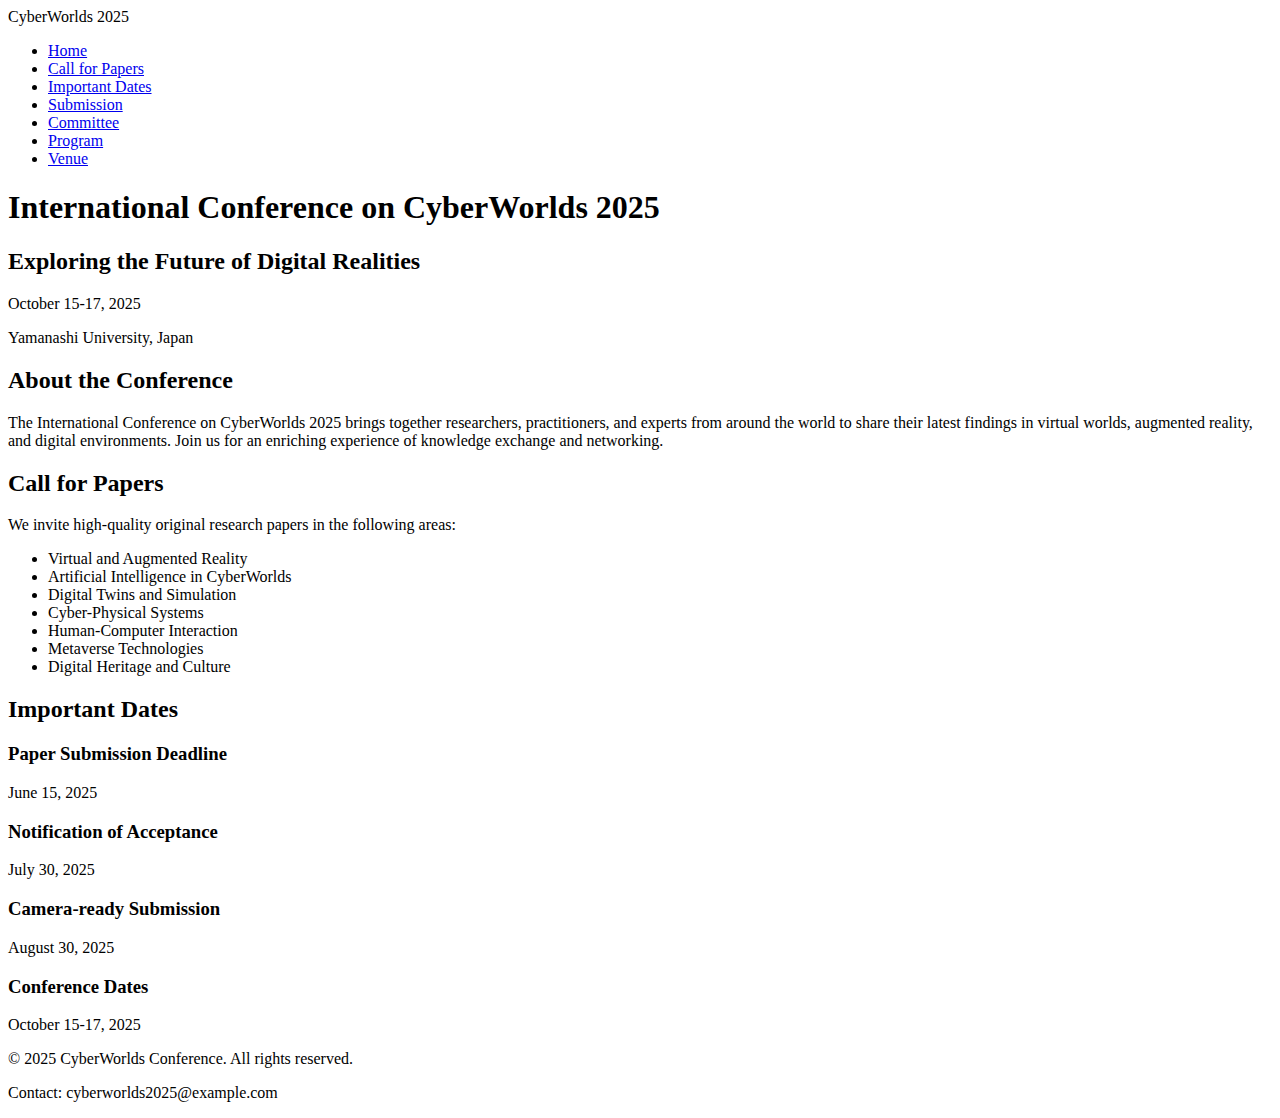
==== index.html @ cdb7fa97 "Create index.html" ====
<!DOCTYPE html>
<html lang="en">
<head>
    <meta charset="UTF-8">
    <meta name="viewport" content="width=device-width, initial-scale=1.0">
    <title>CyberWorlds 2025 - International Conference on CyberWorlds</title>
    <link rel="stylesheet" href="css/style.css">
    <link href="https://fonts.googleapis.com/css2?family=Roboto:wght@300;400;500;700&display=swap" rel="stylesheet">
</head>
<body>
    <header class="main-header">
        <nav class="navbar">
            <div class="container">
                <div class="logo">CyberWorlds 2025</div>
                <ul class="nav-links">
                    <li><a href="#home">Home</a></li>
                    <li><a href="#cfp">Call for Papers</a></li>
                    <li><a href="#dates">Important Dates</a></li>
                    <li><a href="#submission">Submission</a></li>
                    <li><a href="#committee">Committee</a></li>
                    <li><a href="#program">Program</a></li>
                    <li><a href="#venue">Venue</a></li>
                </ul>
            </div>
        </nav>
        <div class="hero">
            <div class="container">
                <h1>International Conference on CyberWorlds 2025</h1>
                <h2>Exploring the Future of Digital Realities</h2>
                <p class="conference-date">October 15-17, 2025</p>
                <p class="conference-location">Yamanashi University, Japan</p>
            </div>
        </div>
    </header>

    <main>
        <section id="about" class="section">
            <div class="container">
                <h2>About the Conference</h2>
                <p>The International Conference on CyberWorlds 2025 brings together researchers, practitioners, and experts from around the world to share their latest findings in virtual worlds, augmented reality, and digital environments. Join us for an enriching experience of knowledge exchange and networking.</p>
            </div>
        </section>

        <section id="cfp" class="section">
            <div class="container">
                <h2>Call for Papers</h2>
                <p>We invite high-quality original research papers in the following areas:</p>
                <ul class="topics-list">
                    <li>Virtual and Augmented Reality</li>
                    <li>Artificial Intelligence in CyberWorlds</li>
                    <li>Digital Twins and Simulation</li>
                    <li>Cyber-Physical Systems</li>
                    <li>Human-Computer Interaction</li>
                    <li>Metaverse Technologies</li>
                    <li>Digital Heritage and Culture</li>
                </ul>
            </div>
        </section>

        <section id="dates" class="section">
            <div class="container">
                <h2>Important Dates</h2>
                <div class="dates-grid">
                    <div class="date-item">
                        <h3>Paper Submission Deadline</h3>
                        <p>June 15, 2025</p>
                    </div>
                    <div class="date-item">
                        <h3>Notification of Acceptance</h3>
                        <p>July 30, 2025</p>
                    </div>
                    <div class="date-item">
                        <h3>Camera-ready Submission</h3>
                        <p>August 30, 2025</p>
                    </div>
                    <div class="date-item">
                        <h3>Conference Dates</h3>
                        <p>October 15-17, 2025</p>
                    </div>
                </div>
            </div>
        </section>
    </main>

    <footer class="main-footer">
        <div class="container">
            <p>&copy; 2025 CyberWorlds Conference. All rights reserved.</p>
            <p>Contact: cyberworlds2025@example.com</p>
        </div>
    </footer>

    <script src="js/main.js"></script>
</body>
</html>
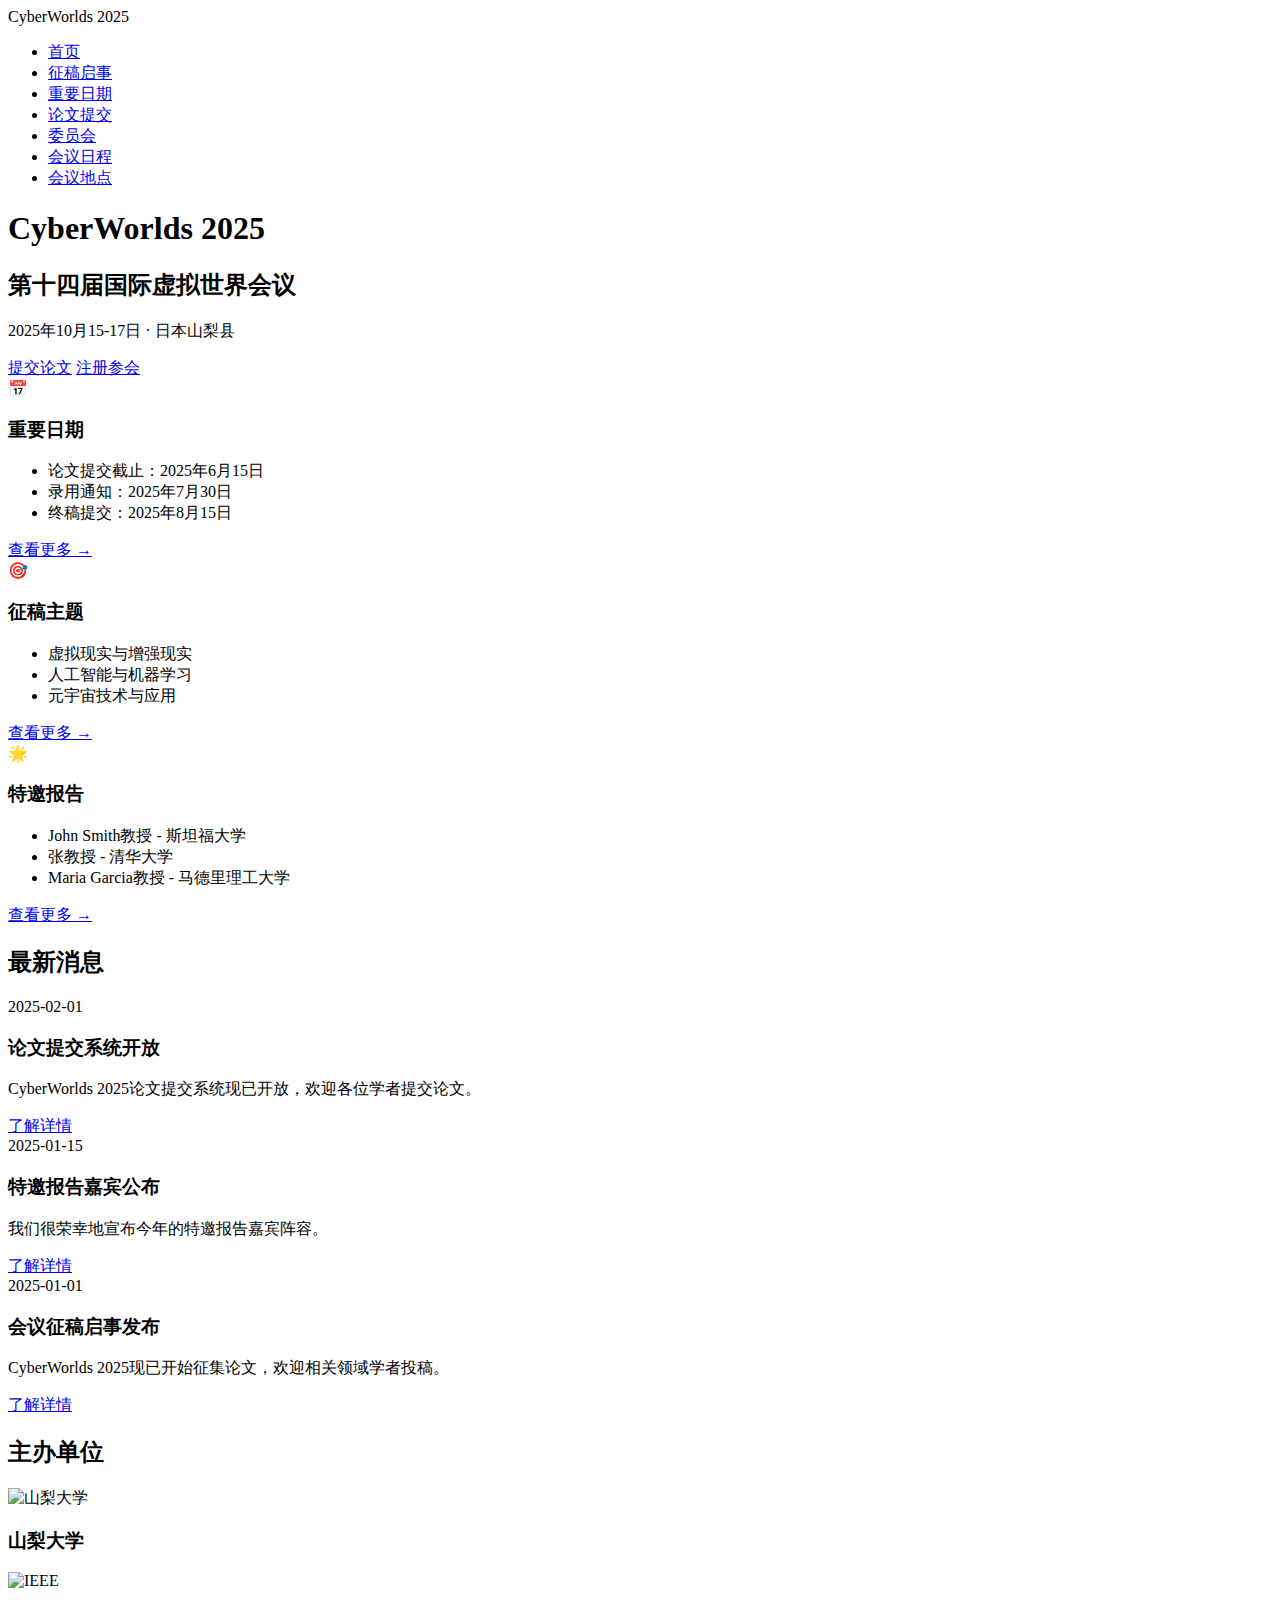
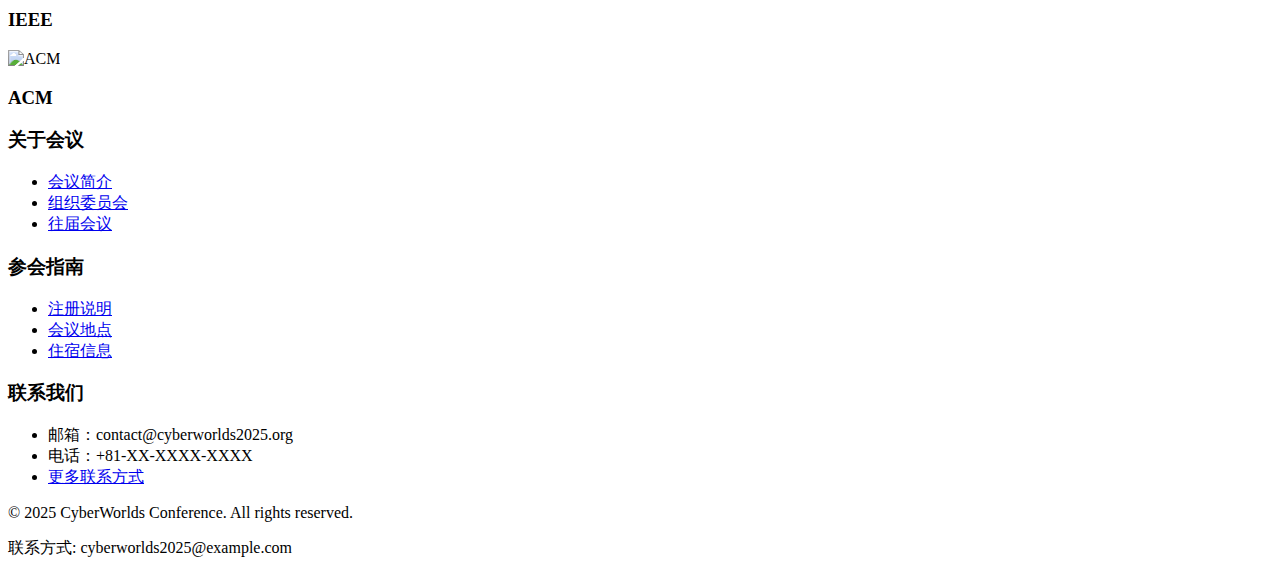
==== commit 37e3b263: "Update index.html" ====
--- a/index.html
+++ b/index.html
@@ -1,9 +1,9 @@
 <!DOCTYPE html>
-<html lang="en">
+<html lang="zh">
 <head>
     <meta charset="UTF-8">
     <meta name="viewport" content="width=device-width, initial-scale=1.0">
-    <title>CyberWorlds 2025 - International Conference on CyberWorlds</title>
+    <title>CyberWorlds 2025 - 国际虚拟世界会议</title>
     <link rel="stylesheet" href="css/style.css">
     <link href="https://fonts.googleapis.com/css2?family=Roboto:wght@300;400;500;700&display=swap" rel="stylesheet">
 </head>
@@ -13,69 +13,142 @@
             <div class="container">
                 <div class="logo">CyberWorlds 2025</div>
                 <ul class="nav-links">
-                    <li><a href="#home">Home</a></li>
-                    <li><a href="#cfp">Call for Papers</a></li>
-                    <li><a href="#dates">Important Dates</a></li>
-                    <li><a href="#submission">Submission</a></li>
-                    <li><a href="#committee">Committee</a></li>
-                    <li><a href="#program">Program</a></li>
-                    <li><a href="#venue">Venue</a></li>
+                    <li><a href="index.html">首页</a></li>
+                    <li><a href="call-for-papers.html">征稿启事</a></li>
+                    <li><a href="important-dates.html">重要日期</a></li>
+                    <li><a href="submission.html">论文提交</a></li>
+                    <li><a href="committee.html">委员会</a></li>
+                    <li><a href="program.html">会议日程</a></li>
+                    <li><a href="venue.html">会议地点</a></li>
                 </ul>
             </div>
         </nav>
-        <div class="hero">
-            <div class="container">
-                <h1>International Conference on CyberWorlds 2025</h1>
-                <h2>Exploring the Future of Digital Realities</h2>
-                <p class="conference-date">October 15-17, 2025</p>
-                <p class="conference-location">Yamanashi University, Japan</p>
-            </div>
-        </div>
     </header>
 
     <main>
-        <section id="about" class="section">
+        <section class="hero">
             <div class="container">
-                <h2>About the Conference</h2>
-                <p>The International Conference on CyberWorlds 2025 brings together researchers, practitioners, and experts from around the world to share their latest findings in virtual worlds, augmented reality, and digital environments. Join us for an enriching experience of knowledge exchange and networking.</p>
+                <div class="hero-content">
+                    <h1>CyberWorlds 2025</h1>
+                    <h2>第十四届国际虚拟世界会议</h2>
+                    <p class="conference-date">2025年10月15-17日 · 日本山梨县</p>
+                    <div class="hero-buttons">
+                        <a href="submission.html" class="btn btn-primary">提交论文</a>
+                        <a href="registration.html" class="btn btn-secondary">注册参会</a>
+                    </div>
+                </div>
             </div>
         </section>
 
-        <section id="cfp" class="section">
+        <section class="highlights">
             <div class="container">
-                <h2>Call for Papers</h2>
-                <p>We invite high-quality original research papers in the following areas:</p>
-                <ul class="topics-list">
-                    <li>Virtual and Augmented Reality</li>
-                    <li>Artificial Intelligence in CyberWorlds</li>
-                    <li>Digital Twins and Simulation</li>
-                    <li>Cyber-Physical Systems</li>
-                    <li>Human-Computer Interaction</li>
-                    <li>Metaverse Technologies</li>
-                    <li>Digital Heritage and Culture</li>
-                </ul>
+                <div class="highlight-grid">
+                    <div class="highlight-card">
+                        <div class="highlight-icon">📅</div>
+                        <h3>重要日期</h3>
+                        <ul>
+                            <li>论文提交截止：2025年6月15日</li>
+                            <li>录用通知：2025年7月30日</li>
+                            <li>终稿提交：2025年8月15日</li>
+                        </ul>
+                        <a href="important-dates.html" class="highlight-link">查看更多 →</a>
+                    </div>
+                    <div class="highlight-card">
+                        <div class="highlight-icon">🎯</div>
+                        <h3>征稿主题</h3>
+                        <ul>
+                            <li>虚拟现实与增强现实</li>
+                            <li>人工智能与机器学习</li>
+                            <li>元宇宙技术与应用</li>
+                        </ul>
+                        <a href="call-for-papers.html" class="highlight-link">查看更多 →</a>
+                    </div>
+                    <div class="highlight-card">
+                        <div class="highlight-icon">🌟</div>
+                        <h3>特邀报告</h3>
+                        <ul>
+                            <li>John Smith教授 - 斯坦福大学</li>
+                            <li>张教授 - 清华大学</li>
+                            <li>Maria Garcia教授 - 马德里理工大学</li>
+                        </ul>
+                        <a href="program.html" class="highlight-link">查看更多 →</a>
+                    </div>
+                </div>
             </div>
         </section>
 
-        <section id="dates" class="section">
+        <section class="news">
             <div class="container">
-                <h2>Important Dates</h2>
-                <div class="dates-grid">
-                    <div class="date-item">
-                        <h3>Paper Submission Deadline</h3>
-                        <p>June 15, 2025</p>
+                <h2>最新消息</h2>
+                <div class="news-grid">
+                    <div class="news-card">
+                        <div class="news-date">2025-02-01</div>
+                        <h3>论文提交系统开放</h3>
+                        <p>CyberWorlds 2025论文提交系统现已开放，欢迎各位学者提交论文。</p>
+                        <a href="#" class="news-link">了解详情</a>
                     </div>
-                    <div class="date-item">
-                        <h3>Notification of Acceptance</h3>
-                        <p>July 30, 2025</p>
+                    <div class="news-card">
+                        <div class="news-date">2025-01-15</div>
+                        <h3>特邀报告嘉宾公布</h3>
+                        <p>我们很荣幸地宣布今年的特邀报告嘉宾阵容。</p>
+                        <a href="#" class="news-link">了解详情</a>
                     </div>
-                    <div class="date-item">
-                        <h3>Camera-ready Submission</h3>
-                        <p>August 30, 2025</p>
+                    <div class="news-card">
+                        <div class="news-date">2025-01-01</div>
+                        <h3>会议征稿启事发布</h3>
+                        <p>CyberWorlds 2025现已开始征集论文，欢迎相关领域学者投稿。</p>
+                        <a href="#" class="news-link">了解详情</a>
                     </div>
-                    <div class="date-item">
-                        <h3>Conference Dates</h3>
-                        <p>October 15-17, 2025</p>
+                </div>
+            </div>
+        </section>
+
+        <section class="sponsors">
+            <div class="container">
+                <h2>主办单位</h2>
+                <div class="sponsor-grid">
+                    <div class="sponsor-card">
+                        <img src="images/yamanashi-logo.png" alt="山梨大学">
+                        <h3>山梨大学</h3>
+                    </div>
+                    <div class="sponsor-card">
+                        <img src="images/ieee-logo.png" alt="IEEE">
+                        <h3>IEEE</h3>
+                    </div>
+                    <div class="sponsor-card">
+                        <img src="images/acm-logo.png" alt="ACM">
+                        <h3>ACM</h3>
+                    </div>
+                </div>
+            </div>
+        </section>
+
+        <section class="quick-links">
+            <div class="container">
+                <div class="quick-links-grid">
+                    <div class="quick-link-card">
+                        <h3>关于会议</h3>
+                        <ul>
+                            <li><a href="about.html">会议简介</a></li>
+                            <li><a href="committee.html">组织委员会</a></li>
+                            <li><a href="previous.html">往届会议</a></li>
+                        </ul>
+                    </div>
+                    <div class="quick-link-card">
+                        <h3>参会指南</h3>
+                        <ul>
+                            <li><a href="registration.html">注册说明</a></li>
+                            <li><a href="venue.html">会议地点</a></li>
+                            <li><a href="accommodation.html">住宿信息</a></li>
+                        </ul>
+                    </div>
+                    <div class="quick-link-card">
+                        <h3>联系我们</h3>
+                        <ul>
+                            <li>邮箱：contact@cyberworlds2025.org</li>
+                            <li>电话：+81-XX-XXXX-XXXX</li>
+                            <li><a href="contact.html">更多联系方式</a></li>
+                        </ul>
                     </div>
                 </div>
             </div>
@@ -85,10 +158,11 @@
     <footer class="main-footer">
         <div class="container">
             <p>&copy; 2025 CyberWorlds Conference. All rights reserved.</p>
-            <p>Contact: cyberworlds2025@example.com</p>
+            <p>联系方式: cyberworlds2025@example.com</p>
         </div>
     </footer>
 
     <script src="js/main.js"></script>
 </body>
 </html>
+
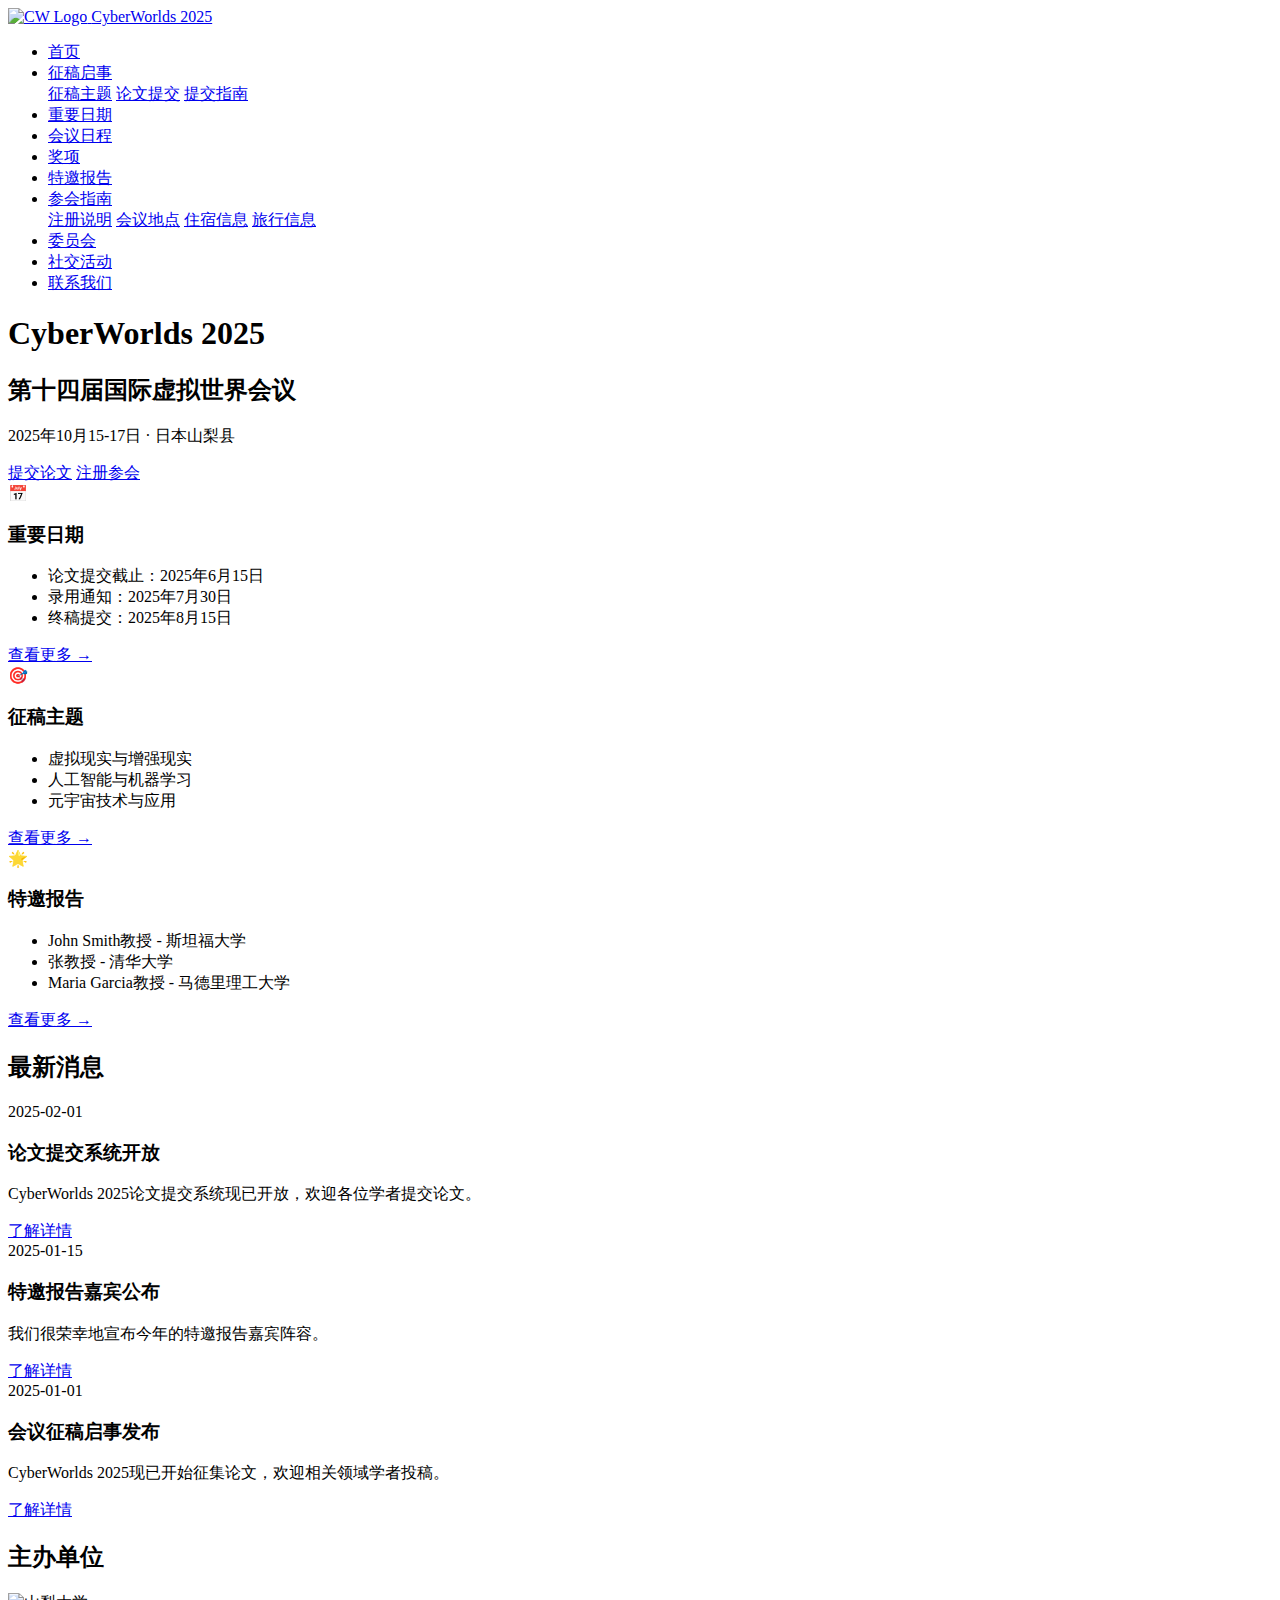
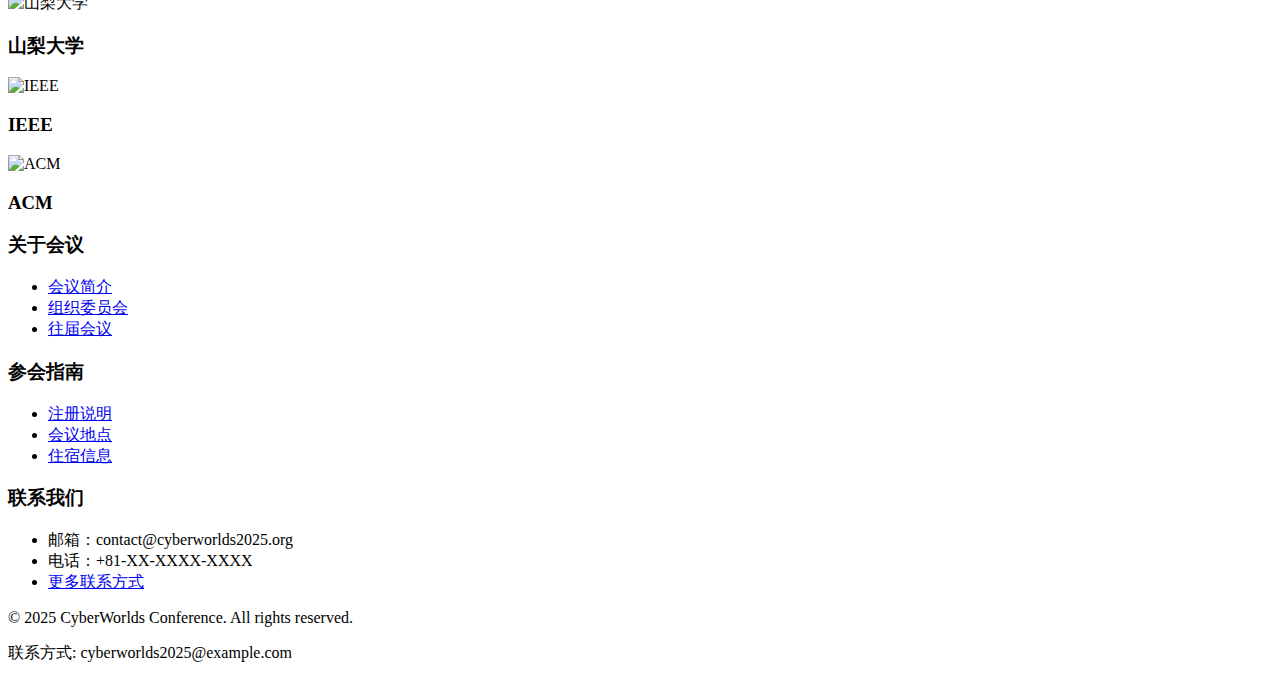
==== commit 81194cdc: "Update index.html" ====
--- a/index.html
+++ b/index.html
@@ -11,15 +11,36 @@
     <header class="main-header">
         <nav class="navbar">
             <div class="container">
-                <div class="logo">CyberWorlds 2025</div>
+                <a href="index.html" class="logo">
+                    <img src="images/logo.png" alt="CW Logo">
+                    <span class="logo-text">CyberWorlds 2025</span>
+                </a>
                 <ul class="nav-links">
                     <li><a href="index.html">首页</a></li>
-                    <li><a href="call-for-papers.html">征稿启事</a></li>
+                    <li class="dropdown">
+                        <a href="call-for-papers.html">征稿启事</a>
+                        <div class="dropdown-content">
+                            <a href="call-for-papers.html#topics">征稿主题</a>
+                            <a href="call-for-papers.html#submission">论文提交</a>
+                            <a href="call-for-papers.html#guidelines">提交指南</a>
+                        </div>
+                    </li>
                     <li><a href="important-dates.html">重要日期</a></li>
-                    <li><a href="submission.html">论文提交</a></li>
+                    <li><a href="program.html">会议日程</a></li>
+                    <li><a href="awards.html">奖项</a></li>
+                    <li><a href="keynote.html">特邀报告</a></li>
+                    <li class="dropdown">
+                        <a href="for-attendees.html">参会指南</a>
+                        <div class="dropdown-content">
+                            <a href="registration.html">注册说明</a>
+                            <a href="venue.html">会议地点</a>
+                            <a href="accommodation.html">住宿信息</a>
+                            <a href="travel.html">旅行信息</a>
+                        </div>
+                    </li>
                     <li><a href="committee.html">委员会</a></li>
-                    <li><a href="program.html">会议日程</a></li>
-                    <li><a href="venue.html">会议地点</a></li>
+                    <li><a href="social-events.html">社交活动</a></li>
+                    <li><a href="contact.html">联系我们</a></li>
                 </ul>
             </div>
         </nav>
@@ -165,4 +186,3 @@
     <script src="js/main.js"></script>
 </body>
 </html>
-
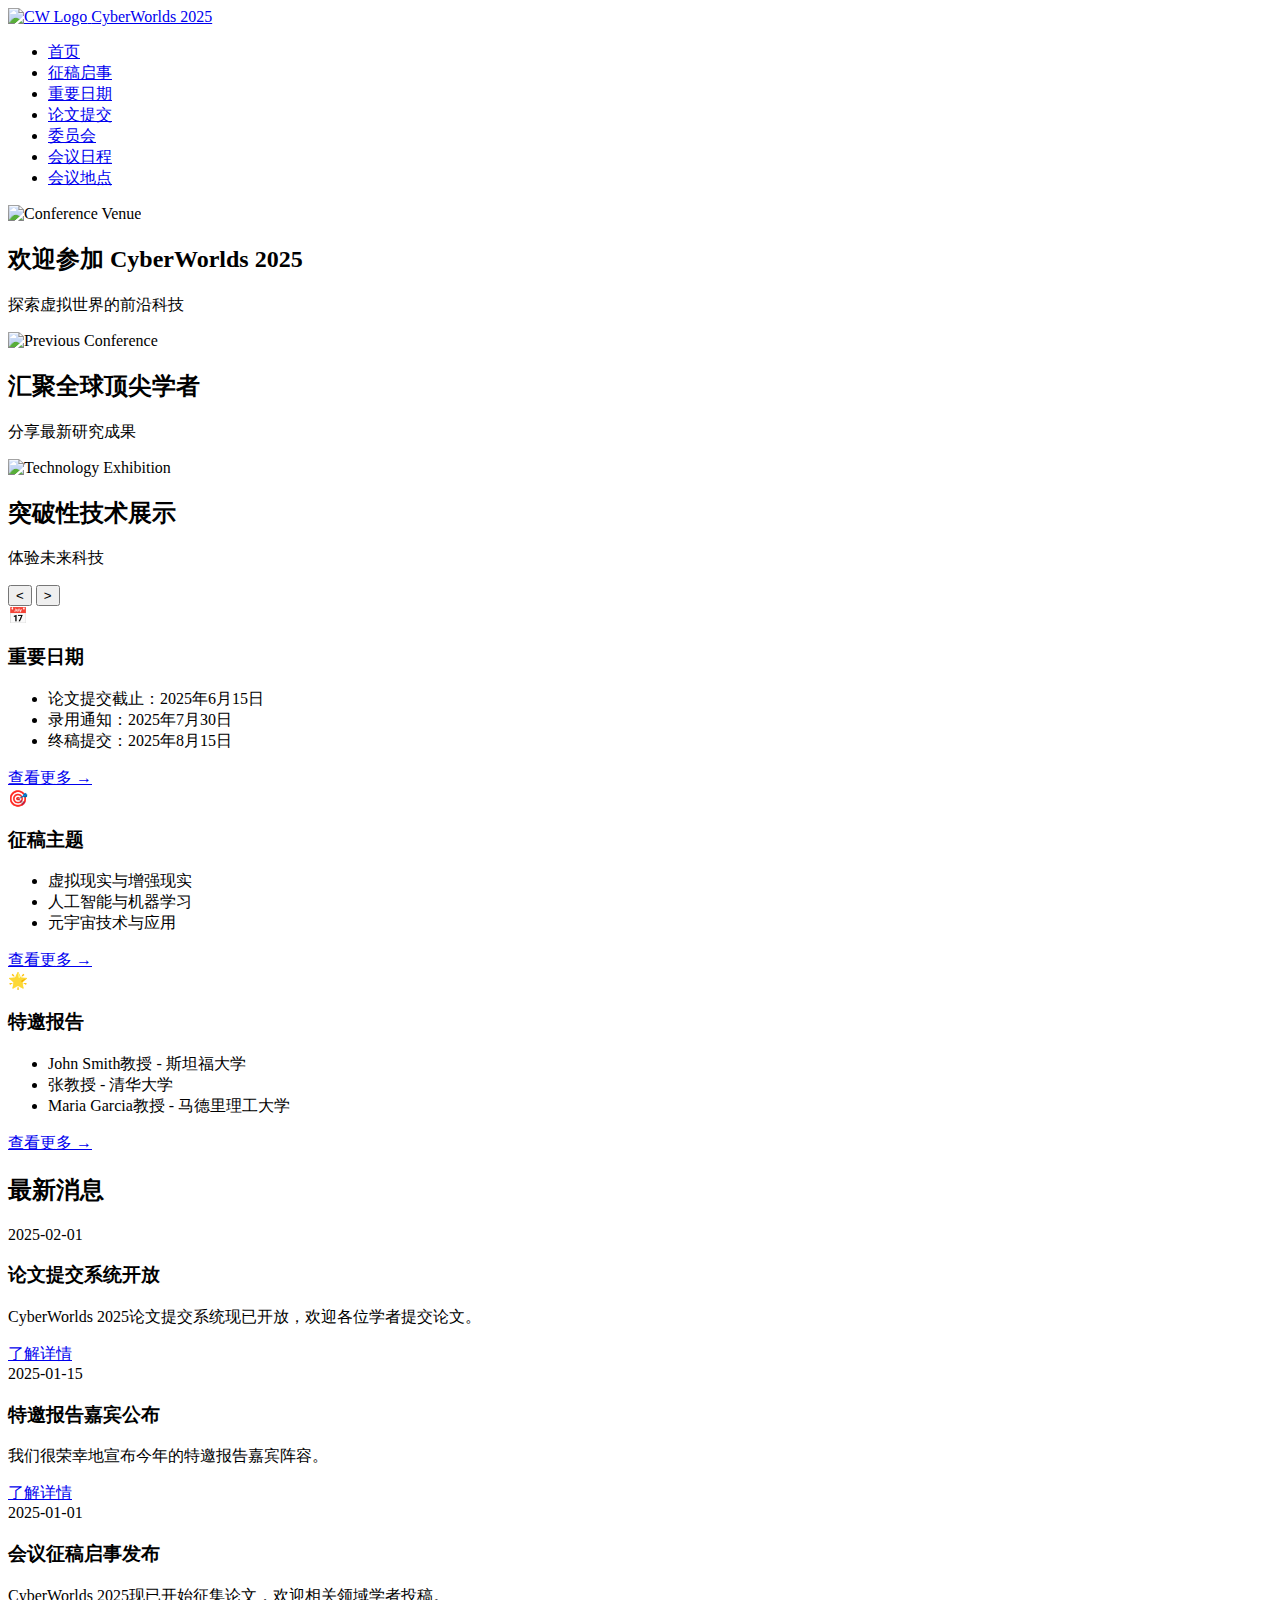
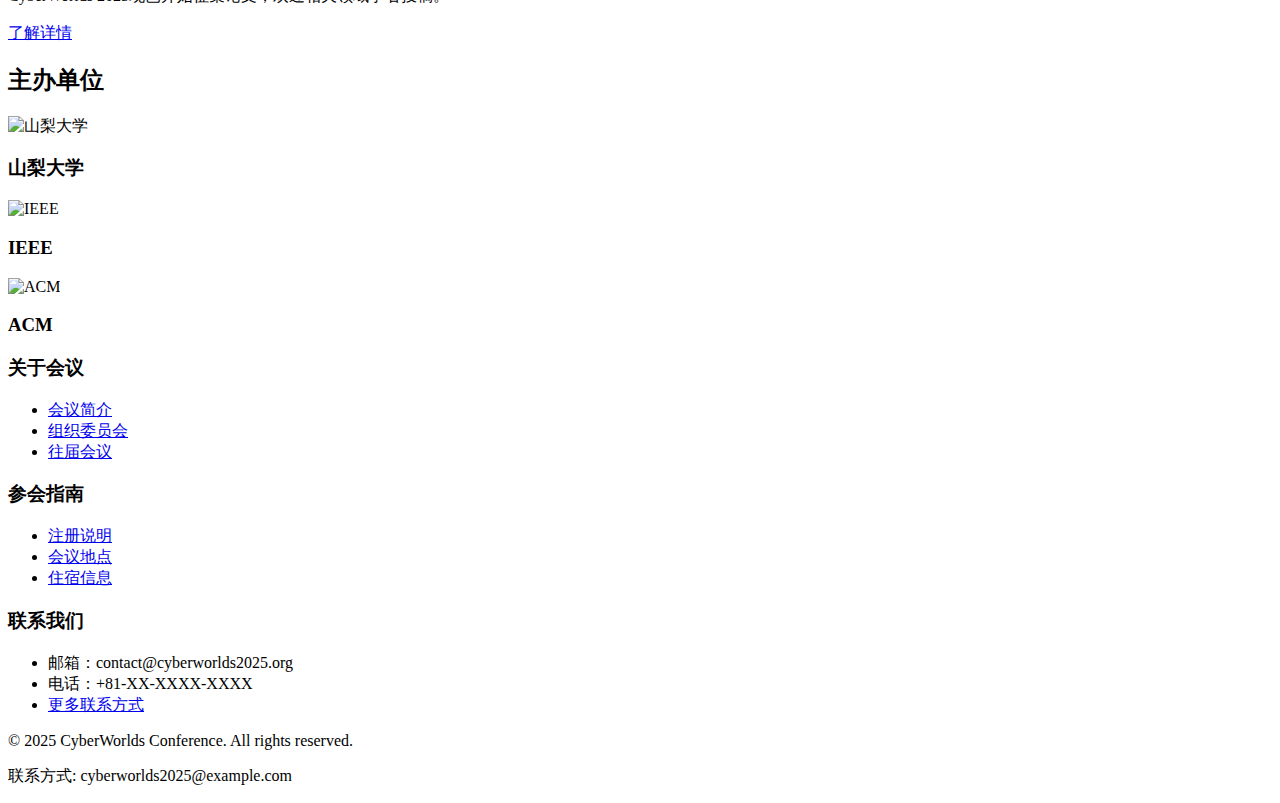
==== commit 1de69e76: "Update index.html" ====
--- a/index.html
+++ b/index.html
@@ -17,50 +17,51 @@
                 </a>
                 <ul class="nav-links">
                     <li><a href="index.html">首页</a></li>
-                    <li class="dropdown">
-                        <a href="call-for-papers.html">征稿启事</a>
-                        <div class="dropdown-content">
-                            <a href="call-for-papers.html#topics">征稿主题</a>
-                            <a href="call-for-papers.html#submission">论文提交</a>
-                            <a href="call-for-papers.html#guidelines">提交指南</a>
-                        </div>
-                    </li>
+                    <li><a href="call-for-papers.html">征稿启事</a></li>
                     <li><a href="important-dates.html">重要日期</a></li>
+                    <li><a href="submission.html">论文提交</a></li>
+                    <li><a href="committee.html">委员会</a></li>
                     <li><a href="program.html">会议日程</a></li>
-                    <li><a href="awards.html">奖项</a></li>
-                    <li><a href="keynote.html">特邀报告</a></li>
-                    <li class="dropdown">
-                        <a href="for-attendees.html">参会指南</a>
-                        <div class="dropdown-content">
-                            <a href="registration.html">注册说明</a>
-                            <a href="venue.html">会议地点</a>
-                            <a href="accommodation.html">住宿信息</a>
-                            <a href="travel.html">旅行信息</a>
-                        </div>
-                    </li>
-                    <li><a href="committee.html">委员会</a></li>
-                    <li><a href="social-events.html">社交活动</a></li>
-                    <li><a href="contact.html">联系我们</a></li>
+                    <li><a href="venue.html">会议地点</a></li>
                 </ul>
             </div>
         </nav>
     </header>
 
-    <main>
-        <section class="hero">
-            <div class="container">
-                <div class="hero-content">
-                    <h1>CyberWorlds 2025</h1>
-                    <h2>第十四届国际虚拟世界会议</h2>
-                    <p class="conference-date">2025年10月15-17日 · 日本山梨县</p>
-                    <div class="hero-buttons">
-                        <a href="submission.html" class="btn btn-primary">提交论文</a>
-                        <a href="registration.html" class="btn btn-secondary">注册参会</a>
-                    </div>
+    <div class="hero-slider">
+        <div class="slider-container">
+            <div class="slide active">
+                <img src="shanxi1.jpg" alt="Conference Venue">
+                <div class="slide-content">
+                    <h2>欢迎参加 CyberWorlds 2025</h2>
+                    <p>探索虚拟世界的前沿科技</p>
                 </div>
             </div>
-        </section>
+            <div class="slide">
+                <img src="shanxi2.jpg" alt="Previous Conference">
+                <div class="slide-content">
+                    <h2>汇聚全球顶尖学者</h2>
+                    <p>分享最新研究成果</p>
+                </div>
+            </div>
+            <div class="slide">
+                <img src="shanxi3.jpg" alt="Technology Exhibition">
+                <div class="slide-content">
+                    <h2>突破性技术展示</h2>
+                    <p>体验未来科技</p>
+                </div>
+            </div>
+        </div>
+        <button class="slider-button prev">&lt;</button>
+        <button class="slider-button next">&gt;</button>
+        <div class="slider-dots">
+            <span class="dot active"></span>
+            <span class="dot"></span>
+            <span class="dot"></span>
+        </div>
+    </div>
 
+    <main>
         <section class="highlights">
             <div class="container">
                 <div class="highlight-grid">
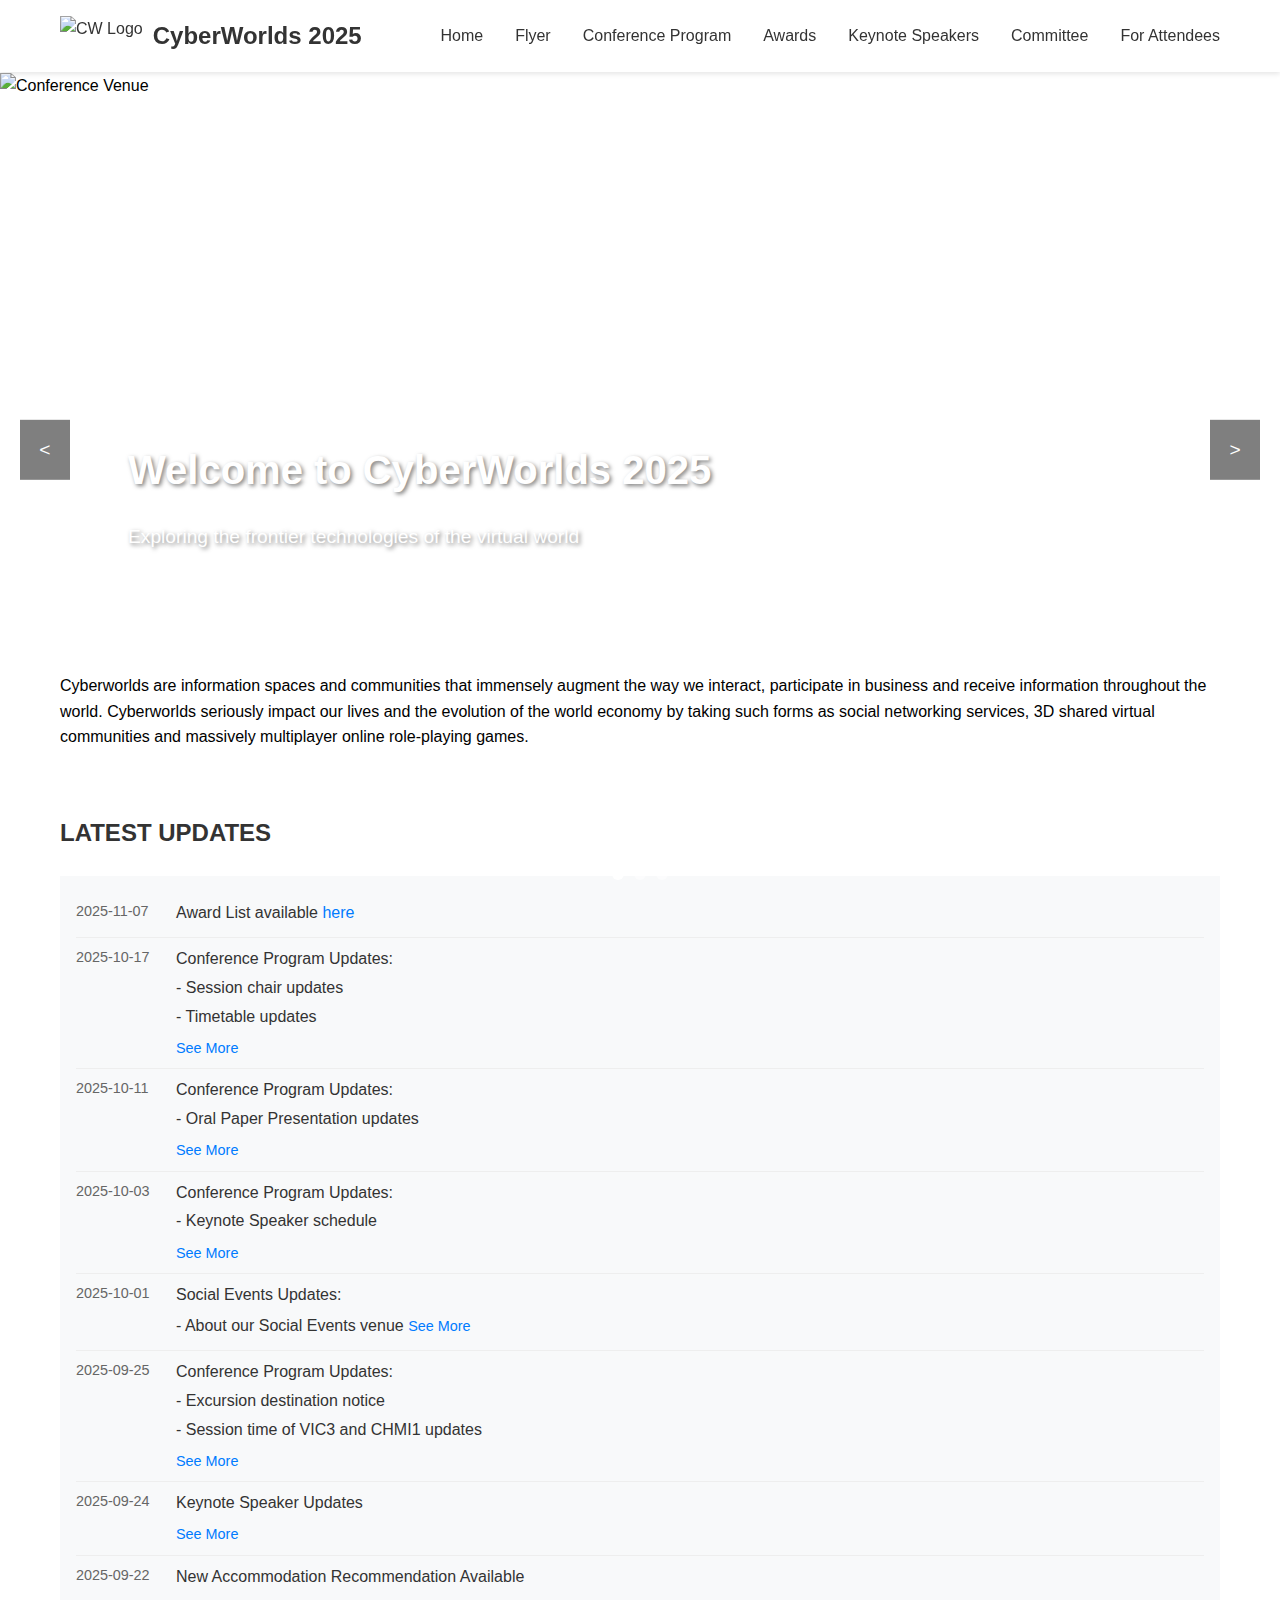
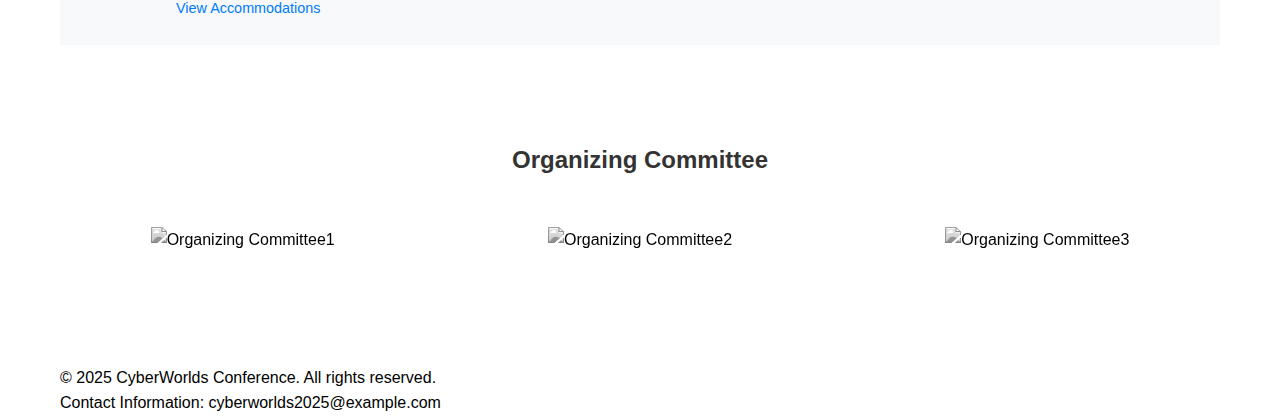
==== commit 17a0ac30: "Update index.html" ====
--- a/index.html
+++ b/index.html
@@ -4,25 +4,431 @@
     <meta charset="UTF-8">
     <meta name="viewport" content="width=device-width, initial-scale=1.0">
     <title>CyberWorlds 2025 - 国际虚拟世界会议</title>
-    <link rel="stylesheet" href="css/style.css">
-    <link href="https://fonts.googleapis.com/css2?family=Roboto:wght@300;400;500;700&display=swap" rel="stylesheet">
+    <style>
+        /* 基础样式 */
+        * {
+            margin: 0;
+            padding: 0;
+            box-sizing: border-box;
+        }
+
+        body {
+            font-family: 'Arial', sans-serif;
+            line-height: 1.6;
+        }
+
+        .container {
+            width: 100%;
+            max-width: 1200px;
+            margin: 0 auto;
+            padding: 0 20px;
+        }
+
+        /* 导航栏样式 */
+        .main-header {
+            background: #fff;
+            box-shadow: 0 2px 5px rgba(0,0,0,0.1);
+            position: fixed;
+            width: 100%;
+            top: 0;
+            z-index: 1000;
+        }
+
+        .navbar {
+            padding: 1rem 0;
+        }
+
+        .navbar .container {
+            display: flex;
+            justify-content: space-between;
+            align-items: center;
+        }
+
+        .logo {
+            display: flex;
+            align-items: center;
+            text-decoration: none;
+            color: #333;
+        }
+
+        .logo img {
+            height: 40px;
+            margin-right: 10px;
+        }
+
+        .logo-text {
+            font-size: 1.5em;
+            font-weight: bold;
+        }
+
+        .nav-links {
+            display: flex;
+            list-style: none;
+            gap: 2rem;
+        }
+
+        .nav-links a {
+            text-decoration: none;
+            color: #333;
+            font-weight: 500;
+            transition: color 0.3s;
+        }
+
+        .nav-links a:hover {
+            color: #007bff;
+        }
+
+        /* 轮播图样式 */
+        .hero-slider {
+            margin-top: 73px;
+            position: relative;
+            width: 100%;
+            height: 600px;
+            overflow: hidden;
+        }
+
+        .slider-container {
+            position: relative;
+            width: 100%;
+            height: 100%;
+        }
+
+        .slide {
+            position: absolute;
+            top: 0;
+            left: 0;
+            width: 100%;
+            height: 100%;
+            opacity: 0;
+            transition: opacity 0.5s ease-in-out;
+        }
+
+        .slide.active {
+            opacity: 1;
+        }
+
+        .slide img {
+            width: 100%;
+            height: 100%;
+            object-fit: cover;
+        }
+
+        .slide-content {
+            position: absolute;
+            bottom: 20%;
+            left: 10%;
+            color: white;
+            text-shadow: 2px 2px 4px rgba(0, 0, 0, 0.5);
+        }
+
+        .slide-content h2 {
+            font-size: 2.5em;
+            margin-bottom: 0.5em;
+        }
+
+        .slide-content p {
+            font-size: 1.2em;
+        }
+
+        .slider-button {
+            position: absolute;
+            top: 50%;
+            transform: translateY(-50%);
+            background: rgba(0, 0, 0, 0.5);
+            color: white;
+            border: none;
+            padding: 1em;
+            cursor: pointer;
+            font-size: 1.2em;
+            transition: background 0.3s;
+            z-index: 10;
+        }
+
+        .slider-button:hover {
+            background: rgba(0, 0, 0, 0.8);
+        }
+
+        .slider-button.prev {
+            left: 20px;
+        }
+
+        .slider-button.next {
+            right: 20px;
+        }
+
+        .slider-dots {
+            position: absolute;
+            bottom: 20px;
+            left: 50%;
+            transform: translateX(-50%);
+            display: flex;
+            gap: 10px;
+            z-index: 10;
+        }
+
+        .dot {
+            width: 12px;
+            height: 12px;
+            border-radius: 50%;
+            background: rgba(255, 255, 255, 0.5);
+            cursor: pointer;
+            transition: background 0.3s;
+        }
+
+        .dot.active {
+            background: white;
+        }
+
+        /* 主要内容区域样式 */
+        main {
+            padding: 2rem 0;
+        }
+
+        .highlights {
+            padding: 4rem 0;
+            background: #f8f9fa;
+        }
+
+        .highlight-grid {
+            display: grid;
+            grid-template-columns: repeat(auto-fit, minmax(300px, 1fr));
+            gap: 2rem;
+            margin-top: 2rem;
+        }
+
+        .highlight-card {
+            background: white;
+            padding: 1rem;
+            border: 1px solid #ddd;
+            border-radius: 10px;
+            box-shadow: 0 2px 5px rgba(0,0,0,0.1);
+        }
+
+        .highlight-icon {
+            font-size: 2em;
+            margin-bottom: 0.5em;
+        }
+
+        .highlight-list {
+            list-style: none;
+            padding: 0;
+            margin: 0;
+        }
+
+        .highlight-list li {
+            margin-bottom: 0.5em;
+        }
+
+        .highlight-link {
+            text-decoration: none;
+            color: #007bff;
+        }
+
+        .highlight-link:hover {
+            text-decoration: underline;
+        }
+
+        /* 最新更新部分的样式 */
+        .latest-updates {
+            padding: 2rem 0;
+            background: #fff;
+        }
+
+        .latest-updates h2 {
+            font-size: 1.5em;
+            margin-bottom: 1.5rem;
+            color: #333;
+        }
+
+        .updates-list {
+            background: #f8f9fa;
+            padding: 1rem;
+        }
+
+        .update-item {
+            display: flex;
+            padding: 0.5rem 0;
+            border-bottom: 1px solid #eee;
+        }
+
+        .update-item:last-child {
+            border-bottom: none;
+        }
+
+        .update-date {
+            flex: 0 0 100px;
+            color: #666;
+            font-size: 0.9em;
+        }
+
+        .update-content {
+            flex: 1;
+            color: #333;
+        }
+
+        .update-content > div {
+            margin-bottom: 0.2em;
+        }
+
+        .update-content a {
+            color: #007bff;
+            text-decoration: none;
+        }
+
+        .update-content a:hover {
+            text-decoration: underline;
+        }
+
+        .see-more, .view-accommodations {
+            color: #007bff;
+            text-decoration: none;
+            font-size: 0.9em;
+            display: inline-block;
+            margin-top: 0.3em;
+        }
+
+        .see-more:hover, .view-accommodations:hover {
+            text-decoration: underline;
+        }
+
+        @media (max-width: 768px) {
+            .update-item {
+                flex-direction: column;
+            }
+
+            .update-date {
+                margin-bottom: 0.5rem;
+            }
+        }
+
+        /* 响应式设计 */
+        @media (max-width: 768px) {
+            .nav-links {
+                display: none;
+            }
+
+            .hero-slider {
+                height: 400px;
+                margin-top: 60px;
+            }
+
+            .slide-content h2 {
+                font-size: 2em;
+            }
+
+            .slide-content p {
+                font-size: 1em;
+            }
+        }
+
+        /* 主办单位样式 */
+        .sponsors {
+            padding: 4rem 0;
+            background: #fff;
+        }
+
+        .sponsors h2 {
+            text-align: center;
+            margin-bottom: 2rem;
+            color: #333;
+        }
+
+        .sponsor-grid {
+            display: grid;
+            grid-template-columns: repeat(auto-fit, minmax(200px, 1fr));
+            gap: 2rem;
+            align-items: center;
+            justify-items: center;
+        }
+
+        .sponsor-item {
+            padding: 1rem;
+            text-align: center;
+        }
+
+        .sponsor-item img {
+            max-width: 200px;
+            height: auto;
+            filter: grayscale(100%);
+            transition: filter 0.3s;
+        }
+
+        .sponsor-item img:hover {
+            filter: grayscale(0%);
+        }
+
+        /* 快速链接样式 */
+        .quick-links {
+            padding: 4rem 0;
+            background: #f8f9fa;
+        }
+
+        .quick-links h2 {
+            text-align: center;
+            margin-bottom: 2rem;
+        }
+
+        .quick-links-grid {
+            display: grid;
+            grid-template-columns: repeat(auto-fit, minmax(250px, 1fr));
+            gap: 2rem;
+        }
+
+        .quick-link-card {
+            background: white;
+            padding: 1.5rem;
+            border-radius: 10px;
+            box-shadow: 0 2px 5px rgba(0,0,0,0.1);
+            text-align: center;
+        }
+
+        .quick-link-card h3 {
+            margin-bottom: 1rem;
+            color: #333;
+        }
+
+        .quick-link-card a {
+            color: #007bff;
+            text-decoration: none;
+            display: block;
+            margin: 0.5rem 0;
+        }
+
+        .quick-link-card a:hover {
+            text-decoration: underline;
+        }
+
+        @media (max-width: 768px) {
+            .sponsor-grid {
+                grid-template-columns: repeat(auto-fit, minmax(150px, 1fr));
+            }
+
+            .sponsor-item img {
+                max-width: 150px;
+            }
+
+            .quick-links-grid {
+                grid-template-columns: 1fr;
+            }
+        }
+    </style>
 </head>
 <body>
     <header class="main-header">
         <nav class="navbar">
             <div class="container">
                 <a href="index.html" class="logo">
-                    <img src="images/logo.png" alt="CW Logo">
+                    <img src="logo11.png" alt="CW Logo">
                     <span class="logo-text">CyberWorlds 2025</span>
                 </a>
                 <ul class="nav-links">
-                    <li><a href="index.html">首页</a></li>
-                    <li><a href="call-for-papers.html">征稿启事</a></li>
-                    <li><a href="important-dates.html">重要日期</a></li>
-                    <li><a href="submission.html">论文提交</a></li>
-                    <li><a href="committee.html">委员会</a></li>
-                    <li><a href="program.html">会议日程</a></li>
-                    <li><a href="venue.html">会议地点</a></li>
+                    <li><a href="index.html">Home</a></li>
+                    <li><a href="flyer.html">Flyer</a></li>
+                    <li><a href="program.html">Conference Program</a></li>
+                    <li><a href="awards.html">Awards</a></li>
+                    <li><a href="speakers.html">Keynote Speakers</a></li>
+                    <li><a href="committee.html">Committee</a></li>
+                    <li><a href="venue.html">For Attendees</a></li>
                 </ul>
             </div>
         </nav>
@@ -33,22 +439,26 @@
             <div class="slide active">
                 <img src="shanxi1.jpg" alt="Conference Venue">
                 <div class="slide-content">
-                    <h2>欢迎参加 CyberWorlds 2025</h2>
-                    <p>探索虚拟世界的前沿科技</p>
+                    <h2> Welcome to CyberWorlds 2025</h2>
+                    <p>Exploring the frontier technologies of the virtual world</p>
                 </div>
             </div>
             <div class="slide">
                 <img src="shanxi2.jpg" alt="Previous Conference">
                 <div class="slide-content">
-                    <h2>汇聚全球顶尖学者</h2>
-                    <p>分享最新研究成果</p>
+                    <h2>Gathering top scholars from around the world</h2>
+                    <p>Share the latest research findings</p>
                 </div>
             </div>
             <div class="slide">
                 <img src="shanxi3.jpg" alt="Technology Exhibition">
                 <div class="slide-content">
-                    <h2>突破性技术展示</h2>
-                    <p>体验未来科技</p>
+                    <h2>Breakthrough Technology Showcase</h2>
+                    <p>Experience Future Technology</p>
+                </div>
+            </div>
+             <div class="slide">
+                <img src="shanxi4.jpg" alt="Technology Exhibition">
                 </div>
             </div>
         </div>
@@ -61,116 +471,105 @@
         </div>
     </div>
 
-    <main>
-        <section class="highlights">
+<!-- 插入的文字内容 -->
+<section class="cyberworlds-intro">
+    <div class="container">
+        <p>Cyberworlds are information spaces and communities that immensely augment the way we interact, participate in business and receive information throughout the world. Cyberworlds seriously impact our lives and the evolution of the world economy by taking such forms as social networking services, 3D shared virtual communities and massively multiplayer online role-playing games.</p>
+    </div>
+</section>
+
+    
+
+     <main>
+        <section class="latest-updates">
             <div class="container">
-                <div class="highlight-grid">
-                    <div class="highlight-card">
-                        <div class="highlight-icon">📅</div>
-                        <h3>重要日期</h3>
-                        <ul>
-                            <li>论文提交截止：2025年6月15日</li>
-                            <li>录用通知：2025年7月30日</li>
-                            <li>终稿提交：2025年8月15日</li>
-                        </ul>
-                        <a href="important-dates.html" class="highlight-link">查看更多 →</a>
-                    </div>
-                    <div class="highlight-card">
-                        <div class="highlight-icon">🎯</div>
-                        <h3>征稿主题</h3>
-                        <ul>
-                            <li>虚拟现实与增强现实</li>
-                            <li>人工智能与机器学习</li>
-                            <li>元宇宙技术与应用</li>
-                        </ul>
-                        <a href="call-for-papers.html" class="highlight-link">查看更多 →</a>
-                    </div>
-                    <div class="highlight-card">
-                        <div class="highlight-icon">🌟</div>
-                        <h3>特邀报告</h3>
-                        <ul>
-                            <li>John Smith教授 - 斯坦福大学</li>
-                            <li>张教授 - 清华大学</li>
-                            <li>Maria Garcia教授 - 马德里理工大学</li>
-                        </ul>
-                        <a href="program.html" class="highlight-link">查看更多 →</a>
+                <h2>LATEST UPDATES</h2>
+                <div class="updates-list">
+                    <div class="update-item">
+                        <div class="update-date">2025-11-07</div>
+                        <div class="update-content">
+                            <div>Award List available <a href="awards.html">here</a></div>
+                        </div>
+                    </div>
+
+                    <div class="update-item">
+                        <div class="update-date">2025-10-17</div>
+                        <div class="update-content">
+                            <div>Conference Program Updates:</div>
+                            <div>- Session chair updates</div>
+                            <div>- Timetable updates</div>
+                            <a href="program.html" class="see-more">See More</a>
+                        </div>
+                    </div>
+
+                    <div class="update-item">
+                        <div class="update-date">2025-10-11</div>
+                        <div class="update-content">
+                            <div>Conference Program Updates:</div>
+                            <div>- Oral Paper Presentation updates</div>
+                            <a href="program.html" class="see-more">See More</a>
+                        </div>
+                    </div>
+
+                    <div class="update-item">
+                        <div class="update-date">2025-10-03</div>
+                        <div class="update-content">
+                            <div>Conference Program Updates:</div>
+                            <div>- Keynote Speaker schedule</div>
+                            <a href="program.html" class="see-more">See More</a>
+                        </div>
+                    </div>
+
+                    <div class="update-item">
+                        <div class="update-date">2025-10-01</div>
+                        <div class="update-content">
+                            <div>Social Events Updates:</div>
+                            <div>- About our Social Events venue <a href="venue.html" class="see-more">See More</a></div>
+                        </div>
+                    </div>
+
+                    <div class="update-item">
+                        <div class="update-date">2025-09-25</div>
+                        <div class="update-content">
+                            <div>Conference Program Updates:</div>
+                            <div>- Excursion destination notice</div>
+                            <div>- Session time of VIC3 and CHMI1 updates</div>
+                            <a href="program.html" class="see-more">See More</a>
+                        </div>
+                    </div>
+
+                    <div class="update-item">
+                        <div class="update-date">2025-09-24</div>
+                        <div class="update-content">
+                            <div>Keynote Speaker Updates</div>
+                            <a href="speakers.html" class="see-more">See More</a>
+                        </div>
+                    </div>
+
+                    <div class="update-item">
+                        <div class="update-date">2025-09-22</div>
+                        <div class="update-content">
+                            <div>New Accommodation Recommendation Available</div>
+                            <a href="venue.html" class="view-accommodations">View Accommodations</a>
+                        </div>
                     </div>
                 </div>
             </div>
         </section>
 
-        <section class="news">
-            <div class="container">
-                <h2>最新消息</h2>
-                <div class="news-grid">
-                    <div class="news-card">
-                        <div class="news-date">2025-02-01</div>
-                        <h3>论文提交系统开放</h3>
-                        <p>CyberWorlds 2025论文提交系统现已开放，欢迎各位学者提交论文。</p>
-                        <a href="#" class="news-link">了解详情</a>
-                    </div>
-                    <div class="news-card">
-                        <div class="news-date">2025-01-15</div>
-                        <h3>特邀报告嘉宾公布</h3>
-                        <p>我们很荣幸地宣布今年的特邀报告嘉宾阵容。</p>
-                        <a href="#" class="news-link">了解详情</a>
-                    </div>
-                    <div class="news-card">
-                        <div class="news-date">2025-01-01</div>
-                        <h3>会议征稿启事发布</h3>
-                        <p>CyberWorlds 2025现已开始征集论文，欢迎相关领域学者投稿。</p>
-                        <a href="#" class="news-link">了解详情</a>
-                    </div>
-                </div>
-            </div>
-        </section>
 
         <section class="sponsors">
             <div class="container">
-                <h2>主办单位</h2>
+                <h2>Organizing Committee</h2>
                 <div class="sponsor-grid">
-                    <div class="sponsor-card">
-                        <img src="images/yamanashi-logo.png" alt="山梨大学">
-                        <h3>山梨大学</h3>
-                    </div>
-                    <div class="sponsor-card">
-                        <img src="images/ieee-logo.png" alt="IEEE">
-                        <h3>IEEE</h3>
-                    </div>
-                    <div class="sponsor-card">
-                        <img src="images/acm-logo.png" alt="ACM">
-                        <h3>ACM</h3>
-                    </div>
-                </div>
-            </div>
-        </section>
-
-        <section class="quick-links">
-            <div class="container">
-                <div class="quick-links-grid">
-                    <div class="quick-link-card">
-                        <h3>关于会议</h3>
-                        <ul>
-                            <li><a href="about.html">会议简介</a></li>
-                            <li><a href="committee.html">组织委员会</a></li>
-                            <li><a href="previous.html">往届会议</a></li>
-                        </ul>
-                    </div>
-                    <div class="quick-link-card">
-                        <h3>参会指南</h3>
-                        <ul>
-                            <li><a href="registration.html">注册说明</a></li>
-                            <li><a href="venue.html">会议地点</a></li>
-                            <li><a href="accommodation.html">住宿信息</a></li>
-                        </ul>
-                    </div>
-                    <div class="quick-link-card">
-                        <h3>联系我们</h3>
-                        <ul>
-                            <li>邮箱：contact@cyberworlds2025.org</li>
-                            <li>电话：+81-XX-XXXX-XXXX</li>
-                            <li><a href="contact.html">更多联系方式</a></li>
-                        </ul>
+                    <div class="sponsor-item">
+                        <img src="logo11.png" alt="Organizing Committee1">
+                    </div>
+                    <div class="sponsor-item">
+                        <img src="logo2.png" alt="Organizing Committee2">
+                    </div>
+                    <div class="sponsor-item">
+                        <img src="logo.png" alt="Organizing Committee3">
                     </div>
                 </div>
             </div>
@@ -180,10 +579,78 @@
     <footer class="main-footer">
         <div class="container">
             <p>&copy; 2025 CyberWorlds Conference. All rights reserved.</p>
-            <p>联系方式: cyberworlds2025@example.com</p>
+            <p>Contact Information: cyberworlds2025@example.com</p>
         </div>
     </footer>
 
-    <script src="js/main.js"></script>
+    <script>
+        document.addEventListener('DOMContentLoaded', function() {
+            const slides = document.querySelectorAll('.slide');
+            const dots = document.querySelectorAll('.dot');
+            const prevButton = document.querySelector('.slider-button.prev');
+            const nextButton = document.querySelector('.slider-button.next');
+            let currentSlide = 0;
+            const slideCount = slides.length;
+
+            // 自动轮播间隔（毫秒）
+            const autoSlideInterval = 5000;
+            let autoSlideTimer;
+
+            function showSlide(index) {
+                slides.forEach(slide => slide.classList.remove('active'));
+                dots.forEach(dot => dot.classList.remove('active'));
+                slides[index].classList.add('active');
+                dots[index].classList.add('active');
+            }
+
+            function nextSlide() {
+                currentSlide = (currentSlide + 1) % slideCount;
+                showSlide(currentSlide);
+            }
+
+            function prevSlide() {
+                currentSlide = (currentSlide - 1 + slideCount) % slideCount;
+                showSlide(currentSlide);
+            }
+
+            prevButton.addEventListener('click', () => {
+                prevSlide();
+                resetAutoSlide();
+            });
+
+            nextButton.addEventListener('click', () => {
+                nextSlide();
+                resetAutoSlide();
+            });
+
+            dots.forEach((dot, index) => {
+                dot.addEventListener('click', () => {
+                    currentSlide = index;
+                    showSlide(currentSlide);
+                    resetAutoSlide();
+                });
+            });
+
+            function startAutoSlide() {
+                autoSlideTimer = setInterval(nextSlide, autoSlideInterval);
+            }
+
+            function resetAutoSlide() {
+                clearInterval(autoSlideTimer);
+                startAutoSlide();
+            }
+
+            const slider = document.querySelector('.hero-slider');
+            slider.addEventListener('mouseenter', () => {
+                clearInterval(autoSlideTimer);
+            });
+
+            slider.addEventListener('mouseleave', () => {
+                startAutoSlide();
+            });
+
+            startAutoSlide();
+        });
+    </script>
 </body>
 </html>
